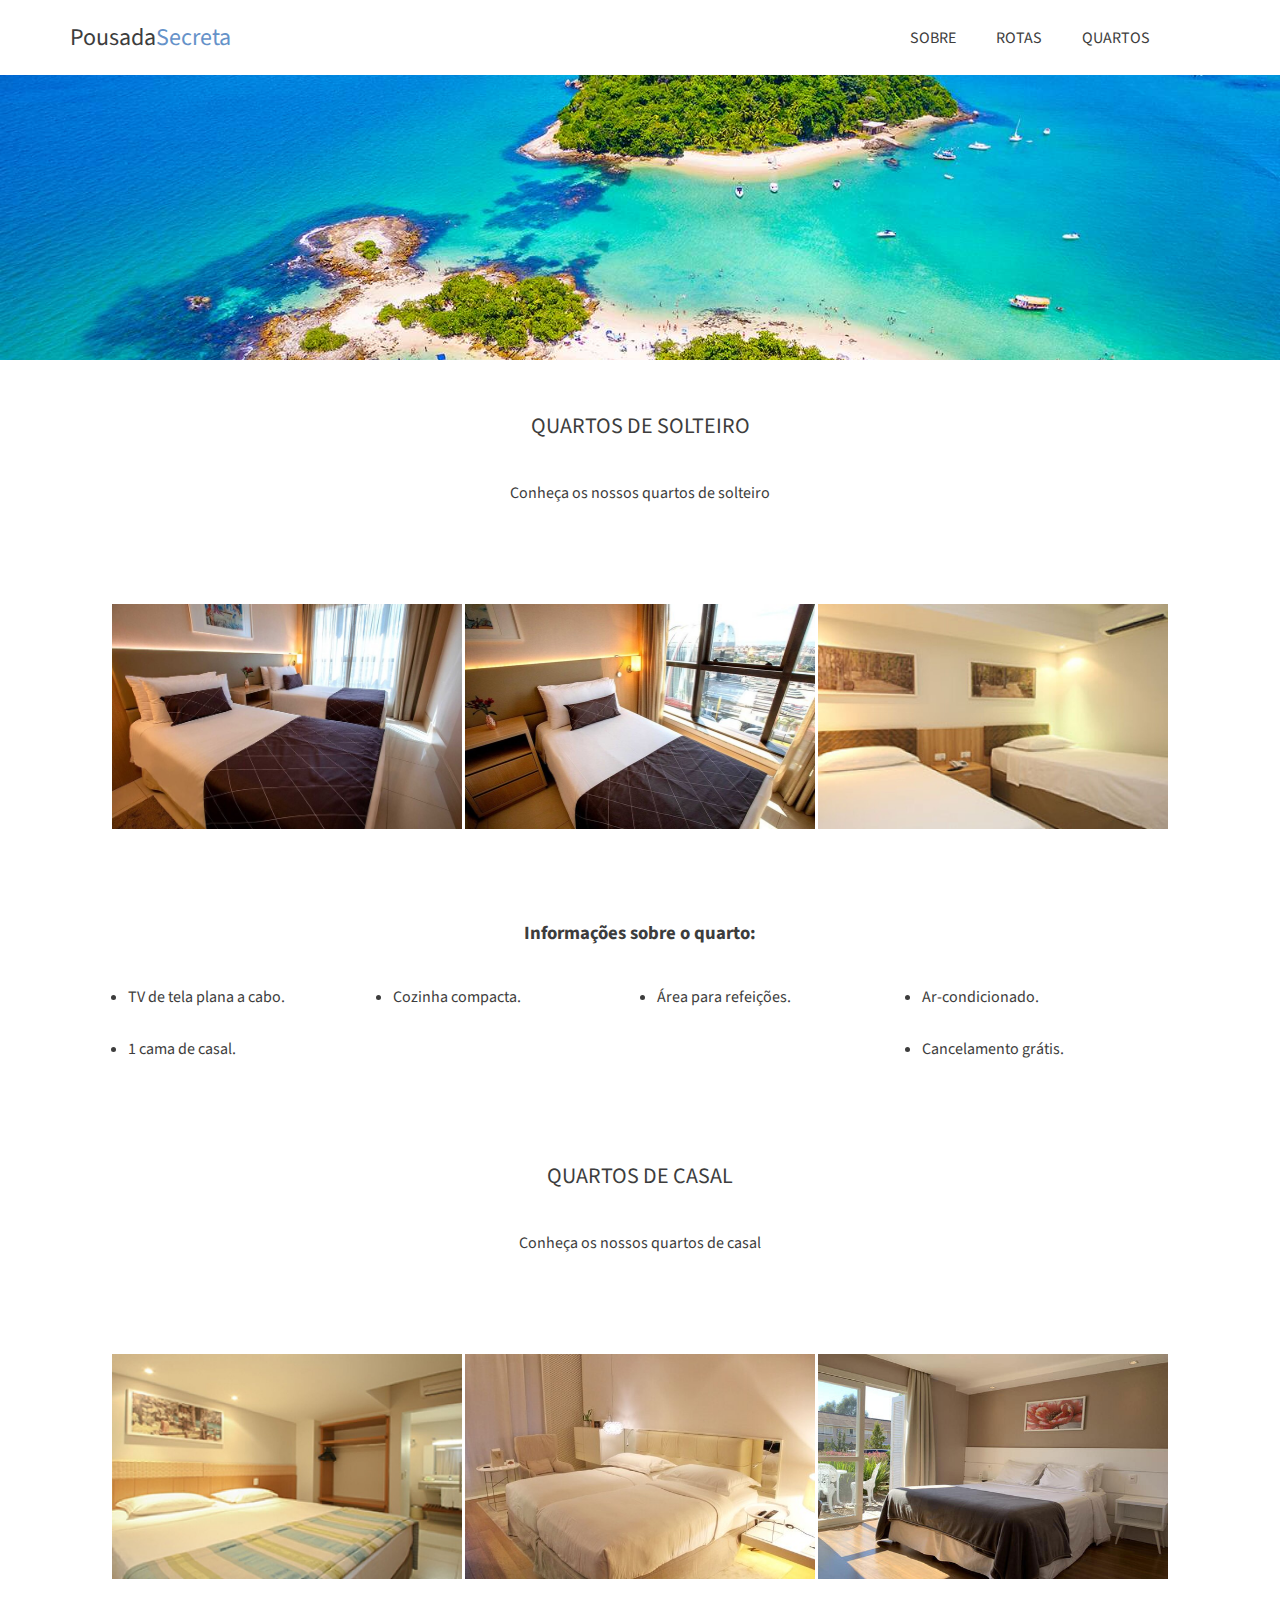
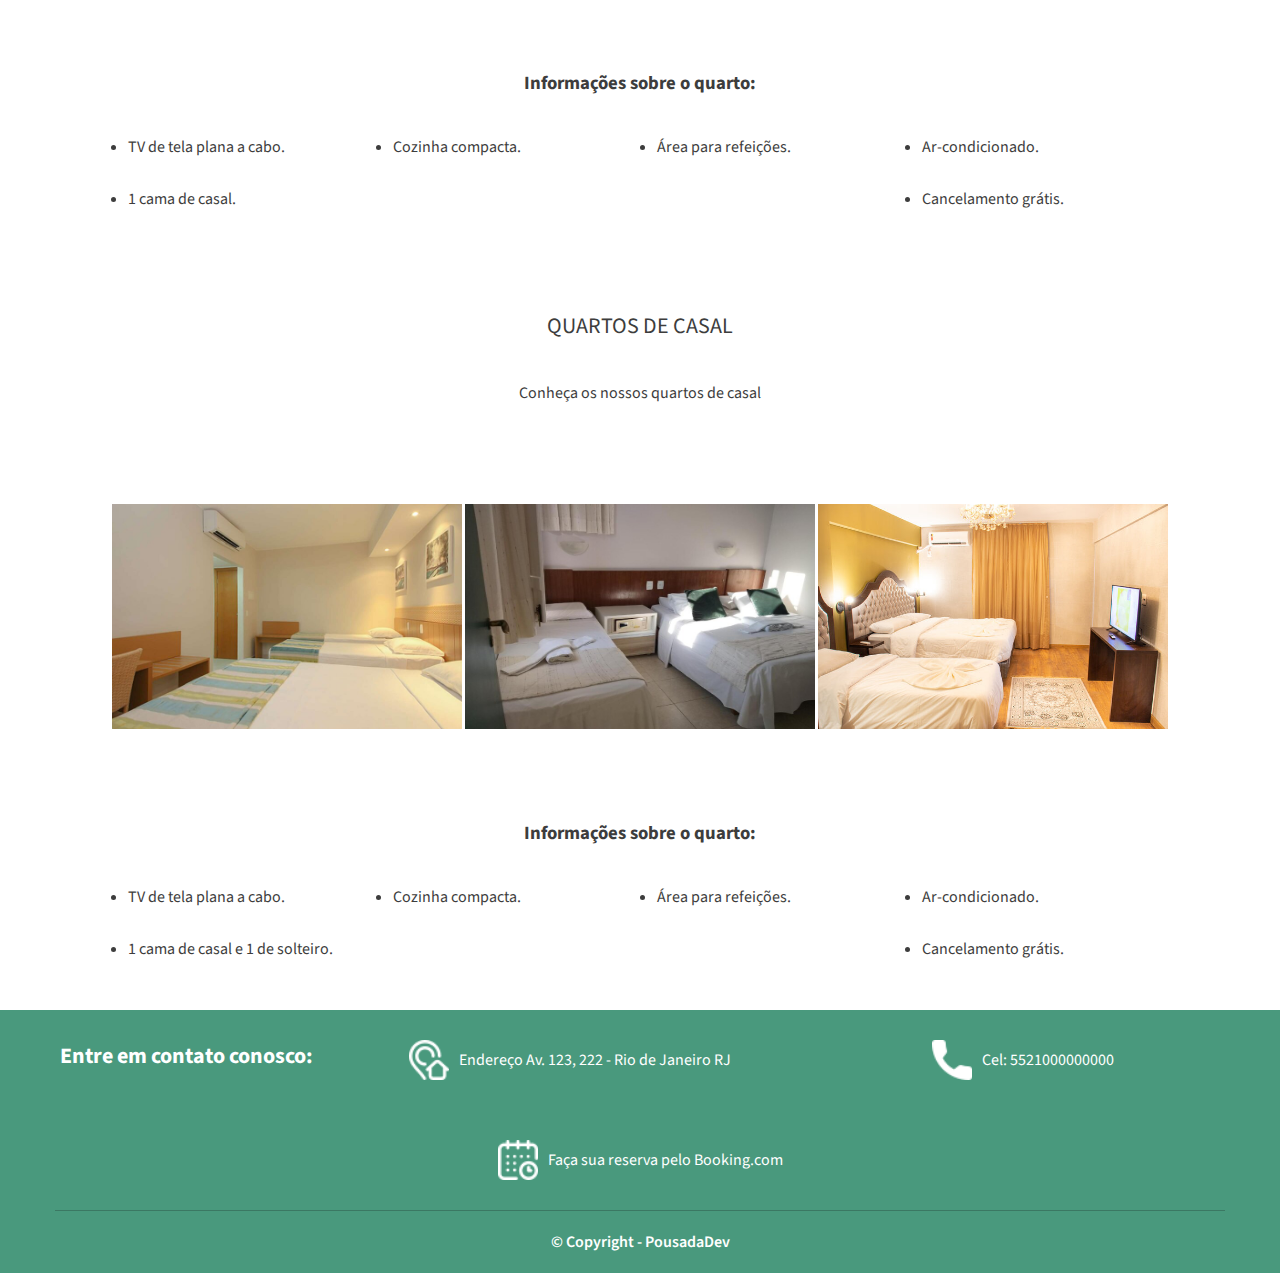
==== quartos.html @ 6cbaf8b3 "commit com alguns erros" ====
<!DOCTYPE html>
<html lang="en">
<head>
    <meta charset="UTF-8">
    <meta name="viewport" content="width=device-width, initial-scale=1.0">
    <link rel="stylesheet" href="css/style3.css">
    <link rel="stylesheet" href="css/quartos.css">
    <link rel="stylesheet" href="https://fonts.googleapis.com/css2?family=Source+Sans+Pro:ital,wght@0,200;0,300;0,400;0,600;0,700;0,900;1,200;1,300;1,400;1,600;1,700;1,900&display=swap
    ">
    <title>Quartos - Pousada Secreta</title>
</head>
<body>
    
    <div class="topo">
        <div class="topo_conteudo">
            <div class="topo_conteudo_logo">
                <a href="index3.html">Pousada<span>Secreta</span></a>
            </div>
                <div class="topo_conteudo_links">
                    <a href="index3.html#sobre">SOBRE</a>
                    <a href="index3.html#rotas">ROTAS</a>
                    <a href="quartos.html">QUARTOS<a>
            </div>
        </div>    
    </div>

    <div class="fundo"></div>
    <div id="solteiro" class="quartos container">
        <div class="quartos_intro">
            <h2>QUARTOS DE SOLTEIRO</h2>
            <p>Conheça os nossos quartos de solteiro</p>
        </div>
        <div class="quartos_expo padrao">
            <div>
                <img src="/assets/quarto-solteiro1.jpg" alt="">
                <img src="/assets/quarto-solteiro2.jpg" alt="">
                <img src="/assets/quarto-solteiro3.jpg" alt="">
            </div>
        </div>
        <div class="container-informacoes">
            <h3>Informações sobre o quarto:</h3>
            <ul class="lista-informacoes">
              <li>TV de tela plana a cabo.</li>
              <li>Cozinha compacta.</li>
              <li>Área para refeições.</li>
              <li>Ar-condicionado.</li>
              <li>1 cama de casal.</li>
              <li>Cancelamento grátis.</li>
            </ul>
          </div>
        </div>
    </div>

    <div id="casal" class="quartos container">
        <div class="quartos_intro">
            <h2>QUARTOS DE CASAL</h2>
            <p>Conheça os nossos quartos de casal</p>
        </div>
        <div class="quartos_expo padrao">
            <div>
                <img src="/assets/quarto-casal1.jpg" alt="">
                <img src="/assets/quarto-casal2.jpg" alt="">
                <img src="/assets/quarto-casal3.jpg" alt="">
            </div>
        </div>
        <div class="container-informacoes">
            <h3>Informações sobre o quarto:</h3>
            <ul class="lista-informacoes">
              <li>TV de tela plana a cabo.</li>
              <li>Cozinha compacta.</li>
              <li>Área para refeições.</li>
              <li>Ar-condicionado.</li>
              <li>1 cama de casal.</li>
              <li>Cancelamento grátis.</li>
            </ul>
          </div>
        </div>    
    </div>

    <div id="casal" class="quartos container">
        <div class="quartos_intro">
            <h2>QUARTOS DE CASAL</h2>
            <p>Conheça os nossos quartos de casal</p>
        </div>
        <div class="quartos_expo padrao">
            <div>
                <img src="/assets/quarto-familia1.jpg" alt="">
                <img src="/assets/quarto-familia2.jpg" alt="">
                <img src="/assets/quarto-familia3.jpg" alt="">
            </div>
        </div>
        <div class="container-informacoes">
            <h3>Informações sobre o quarto:</h3>
            <ul class="lista-informacoes">
              <li>TV de tela plana a cabo.</li>
              <li>Cozinha compacta.</li>
              <li>Área para refeições.</li>
              <li>Ar-condicionado.</li>
              <li>1 cama de casal e 1 de solteiro.</li>
              <li>Cancelamento grátis.</li>
            </ul>
          </div>
        </div>
      </div>    
    </div>

    <div class="footer">
        <div class="footer_container">
        <div class="footer_principal">
            <div class="card_footer">
                <h4>Entre em contato conosco:</h4>
            </div>

            <div class="card_footer">
                <a target="_blank" href="https://goo.gl/maps/wPAS58QxiTopxK6w7">
                    <img src="assets/icones/endereco.png" alt="">
                    <p>Endereço Av. 123, 222 - Rio de Janeiro RJ</p>
                </a>
            </div>

            <div class="card_footer">
                <img src="assets/icones/telefone.png" alt="">
                <p>Cel: 5521000000000</p>
            </div>
            
            <div class="card_footer">
                <a target="_blank" href="https://www.booking.com/searchresults.pt-br.html?aid=375635;label=msn-wLZ0m4wRNI00wFHQAaaO3w-79920787059858%3Atikwd-79920803013016%3Aaud-808219487%3Aloc-20%3Aneo%3Amte%3Adec%3Aqsbooking;sid=9ca5cbe6c9db71b34b98c0738ea780f4;dest_id=-666610;dest_type=city&">
                    <img src="assets/icones/calendario.png" alt="">
                    <p>Faça sua reserva pelo Booking.com</p>
                </a>
            </div>
        </div>
    </div>
    <div class="footer_copyright">
        © Copyright - PousadaDev
    </div>
</div>
</body>
</html>
---- css/style3.css ----
*{
    padding: 0;
    margin: 0;
    box-sizing: border-box;
    font-family: 'Source Sans Pro', sans-serif;
}

h2 {
    font-size: 22px;
    color: #3d3d3d;
    font-weight: normal;
}

.topo {
    width: 100%;
    position: fixed;
    background-color: #fff;
    padding: 20px 40px;
}

.topo_conteudo {
    background-color: #fff;
    display: flex;
    flex-wrap: wrap;
    justify-content: space-between;
    align-items: center;
    gap: 20px;
}

.topo_conteudo_logo {
    flex: 1 1 60%;
    font-size: 24px;
    padding-left: 30px;
}

.topo_conteudo_links {
    padding: 0 30px;
    flex: 1 0 15px;
    display: flex;
    gap: 40px;
    justify-content: space-between;
}

.topo_conteudo_logo a {
    text-decoration: none;
    color: #3d3d3d;
}

.topo_conteudo_logo span {
    color: #6592c9;
}

.topo_conteudo_links a{
    color: #3d3d3d;
    text-decoration: none;

}

/* BANNER DE FUNDO */


.container {
    display: flex;
    flex-direction: column;
    gap: 60px;
    padding: 50px 20px;
    text-align: center;
    color: #3d3d3d;
}

.main {
    height: 800px;
    background-image: url('/assets/img-fundo.jpg');
    background-size: cover;
    background-position: center;
    display: flex;
    justify-content: center;
    align-items: center;
    padding: 0 20px;
}
.main_texto {
    color: #fff;
    background-color: #0a9077b3;
    font-size: 28px;
    border: 1px solid white;
    border-radius: 4px;
    padding: 40px 20px;
    display: flex;
    flex-direction: column;
    align-items: center;
    gap: 40px;
}


/* QUARTOS */
.quartos_intro h2 {
    padding-bottom: 40px;
}

.quartos_intro p {
    padding-bottom: 40px;
    font-size: 16px;
}

.quartos_expo {
    display: flex;
    flex-wrap: wrap;
    align-items: center;
    justify-content: center;
    gap: 35px;
}

.quartos_expo img {
    width: 250px;
    padding-bottom: 25px;
}

.quartos_expo p {
    padding-bottom: 30px;
    border-bottom: 2px solid #00836a;
    font-weight: bold;
    color: #3d3d3d;
}

.quartos_expo a {
   text-decoration: none;
}

.rotas_descricao {
    color: #3d3d3d;
    display: flex;
    flex-direction: column;
    gap: 30px;
}

.sobre_descricao {
    display: flex;
    flex-direction: column;
    gap: 30px;
}

.box_cards {
    display: flex;
    flex-wrap: wrap;
    justify-content: space-between;
    gap: 30px;
    max-width: 1024px;
    margin: 0 auto;
}

.card {
    flex: 1 0 350px;
    height: 120px;
    display: flex;
    align-items: center;
    justify-content: space-between;
    gap: 10px;
    text-align: left;
    background-color: #f1f1f1;
}

.card_descricao {
    width: 100%;
    height: 100%;
    padding: 0px 10px;
    display: flex;
    flex-direction: column;
    justify-content: center;
    gap: 10px;
}

.card_imagem {
    width: 30%;
    height: 100%;
}

.card_imagem img {
    width: 100%;
    height: 100%;
    object-fit: cover;
}
/* footer  */


.footer {
    background-color: #49997d;
    color: #fff;
}

.footer_principal {
    display: flex;
    flex-wrap: wrap;
    justify-content: space-between;
    gap: 60px;
    padding: 30px 60px ;
}

.card_footer {
    flex: 1 0 250px;
    display: flex;
    justify-content: center;
    align-items: center;
}

.card_footer h4 {
    font-size: 22px;
}

.card_footer a {
    display: flex;
    align-items: center;
    color: #fff;
    text-align: left;
    text-decoration: none;
}

.card_footer p {
    margin-left: 10px;
}

.card_footer img {
    width: 40px;
    height: 40px;
}

.footer_copyright {
    padding: 20px;
    font-weight: 600;
    text-align: center;
    border-top: 1px solid #3b7863;
    margin: 0 55px
}
---- css/quartos.css ----
*{
    padding: 0;
    margin: 0;
    box-sizing: border-box;
    font-family: 'Source Sans Pro', sans-serif;
}

.fundo {
    background-image: url('/assets/img-fundo.jpg');
    background-position:top;
    background-size: cover;
    height: 40vh;
    width: 100%;
    padding: 0 20px;
    display: flex;
    justify-content: center;
    align-items: center;
}

.padrao img {
    width: 350px;
    height: 250px;
    flex-grow: 1;
  }
  
  .container-informacoes {
    max-width: 1024px;
    margin: 0 auto;
    display: flex;
    flex-direction: column;
    gap: 40px;
    align-items: center;
  }
  
  .lista-informacoes {
    display: flex;
    align-items: center;
    justify-content: space-between;
    gap: 30px;
    flex-wrap: wrap;
  }
  
  .lista-informacoes li {
    width: 230px;
    text-align: left;
  }
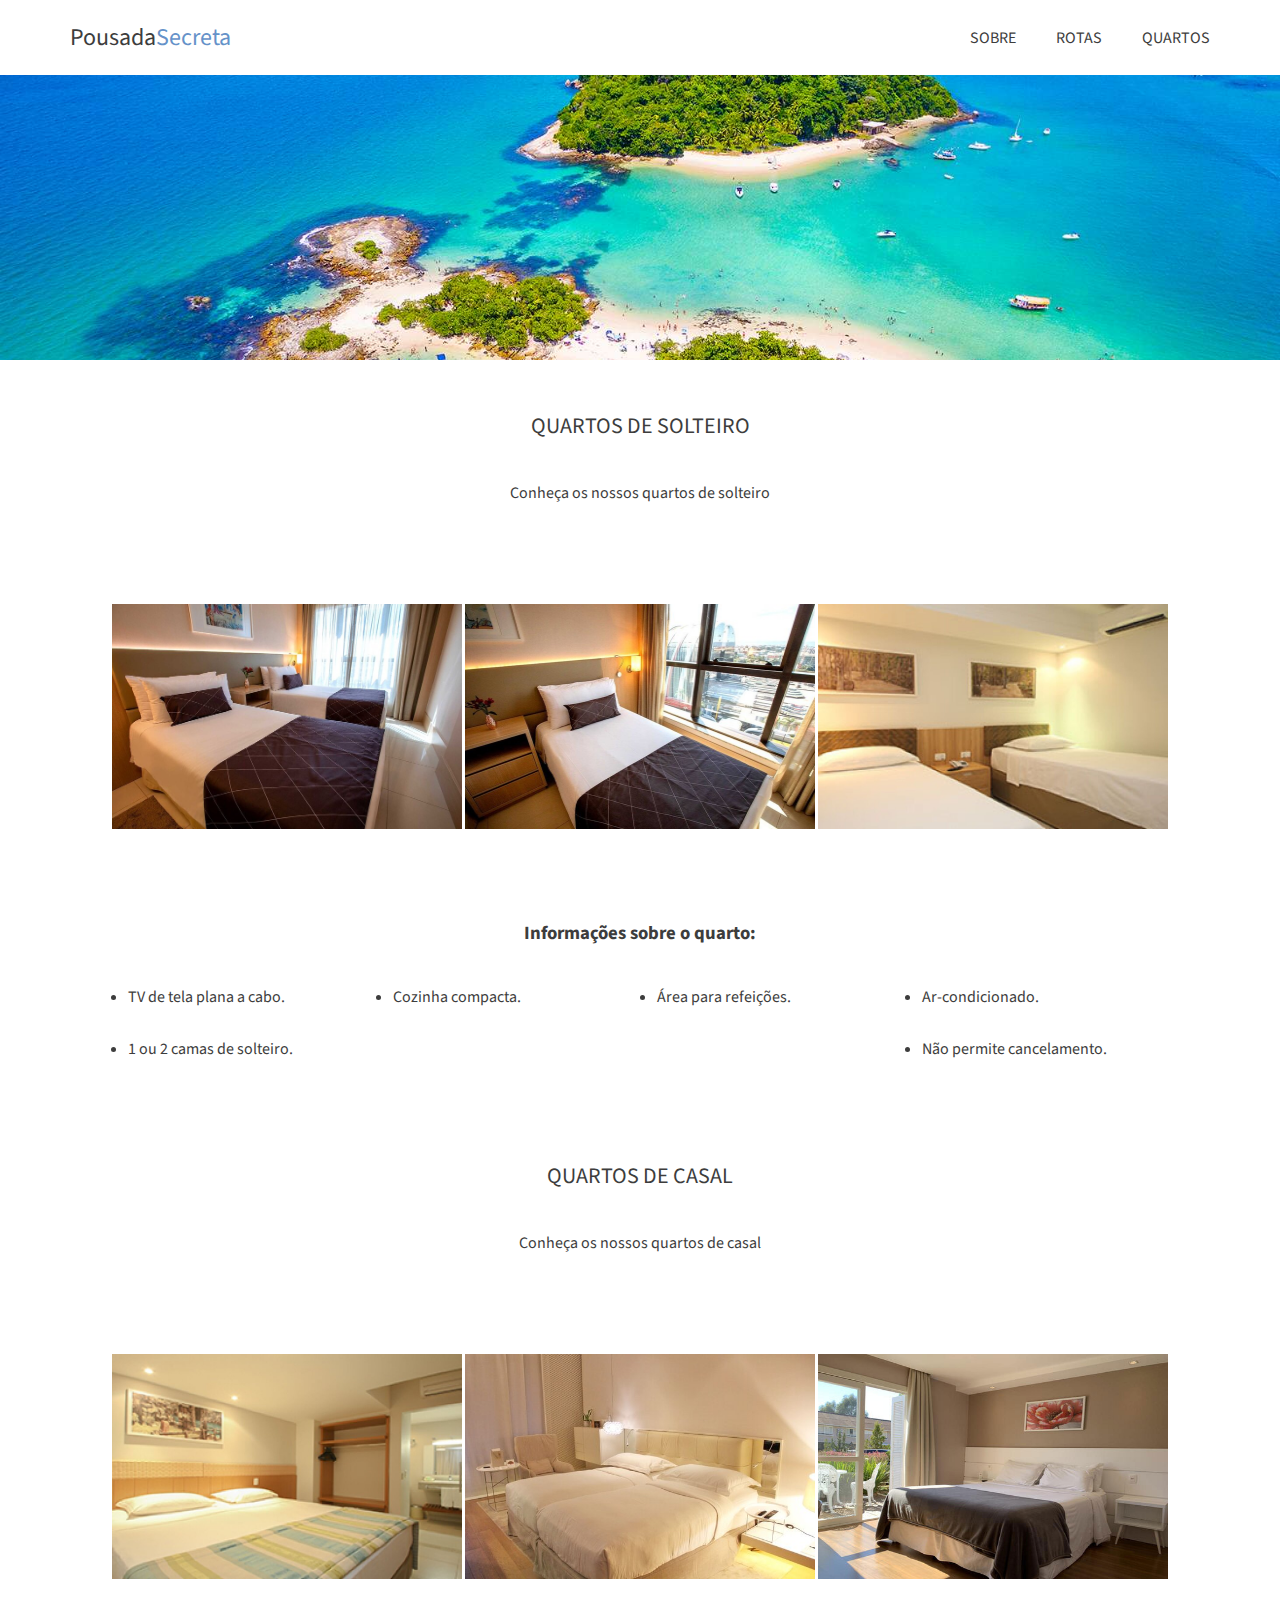
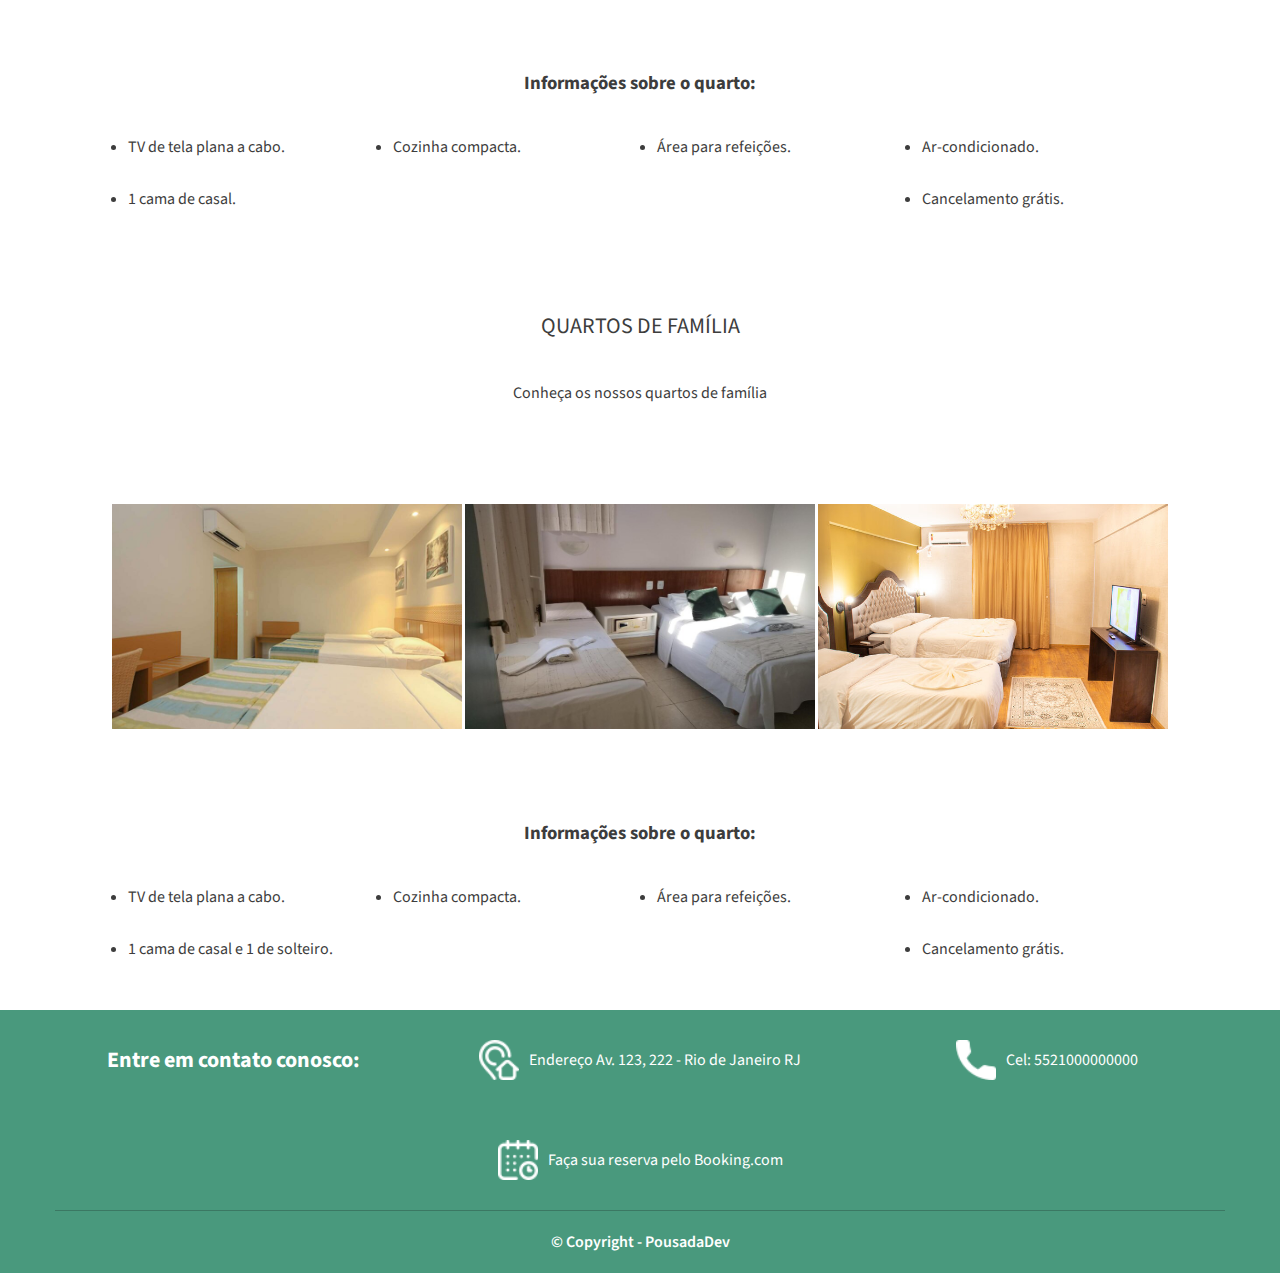
==== commit cb93ffc6: "commit project completed" ====
--- a/quartos.html
+++ b/quartos.html
@@ -1,30 +1,31 @@
 <!DOCTYPE html>
-<html lang="en">
+<html>
+
 <head>
-    <meta charset="UTF-8">
-    <meta name="viewport" content="width=device-width, initial-scale=1.0">
-    <link rel="stylesheet" href="css/style3.css">
-    <link rel="stylesheet" href="css/quartos.css">
-    <link rel="stylesheet" href="https://fonts.googleapis.com/css2?family=Source+Sans+Pro:ital,wght@0,200;0,300;0,400;0,600;0,700;0,900;1,200;1,300;1,400;1,600;1,700;1,900&display=swap
-    ">
-    <title>Quartos - Pousada Secreta</title>
+  <meta charset="UTF-8" />
+  <title>Quartos - Pousada Secreta</title>
+  <link
+    href="https://fonts.googleapis.com/css2?family=Source+Sans+Pro:ital,wght@0,200;0,300;0,400;0,600;0,700;0,900;1,200;1,300;1,400;1,600;1,700;1,900&display=swap"
+    rel="stylesheet" />
+  <link rel="stylesheet" href="/css/estilo.css" />
+  <link rel="stylesheet" href="/css/quartos.css">
 </head>
+
 <body>
-    
-    <div class="topo">
-        <div class="topo_conteudo">
-            <div class="topo_conteudo_logo">
-                <a href="index3.html">Pousada<span>Secreta</span></a>
+    <header>
+        <nav>
+            <div class="logo">
+                <a href="index.html">Pousada<span>Secreta</span></a>
             </div>
-                <div class="topo_conteudo_links">
-                    <a href="index3.html#sobre">SOBRE</a>
-                    <a href="index3.html#rotas">ROTAS</a>
-                    <a href="quartos.html">QUARTOS<a>
-            </div>
-        </div>    
-    </div>
+            <div class="links">
+                <a href="index.html#sobre">SOBRE</a>
+                <a href="index.html#rotas">ROTAS</a>
+                <a href="quartos.html#fundo">QUARTOS</a>
+            </div>    
+        </nav>
+    </header>
 
-    <div class="fundo"></div>
+    <div id="fundo" class="fundo"></div>
     <div id="solteiro" class="quartos container">
         <div class="quartos_intro">
             <h2>QUARTOS DE SOLTEIRO</h2>
@@ -40,14 +41,13 @@
         <div class="container-informacoes">
             <h3>Informações sobre o quarto:</h3>
             <ul class="lista-informacoes">
-              <li>TV de tela plana a cabo.</li>
-              <li>Cozinha compacta.</li>
-              <li>Área para refeições.</li>
-              <li>Ar-condicionado.</li>
-              <li>1 cama de casal.</li>
-              <li>Cancelamento grátis.</li>
+                <li>TV de tela plana a cabo.</li>
+                <li>Cozinha compacta.</li>
+                <li>Área para refeições.</li>
+                <li>Ar-condicionado.</li>
+                <li>1 ou 2 camas de solteiro.</li>
+                <li>Não permite cancelamento.</li>
             </ul>
-          </div>
         </div>
     </div>
 
@@ -79,8 +79,8 @@
 
     <div id="casal" class="quartos container">
         <div class="quartos_intro">
-            <h2>QUARTOS DE CASAL</h2>
-            <p>Conheça os nossos quartos de casal</p>
+            <h2>QUARTOS DE FAMÍLIA</h2>
+            <p>Conheça os nossos quartos de família</p>
         </div>
         <div class="quartos_expo padrao">
             <div>
@@ -106,34 +106,33 @@
 
     <div class="footer">
         <div class="footer_container">
-        <div class="footer_principal">
-            <div class="card_footer">
-                <h4>Entre em contato conosco:</h4>
-            </div>
+            <div class="footer_principal">
+                <div class="card_footer">
+                    <h4>Entre em contato conosco:</h4>
+                </div>
 
-            <div class="card_footer">
-                <a target="_blank" href="https://goo.gl/maps/wPAS58QxiTopxK6w7">
-                    <img src="assets/icones/endereco.png" alt="">
-                    <p>Endereço Av. 123, 222 - Rio de Janeiro RJ</p>
-                </a>
-            </div>
+                <div class="card_footer">
+                    <a target="_blank" href="https://goo.gl/maps/wPAS58QxiTopxK6w7">
+                        <img src="assets/icones/endereco.png" alt="">
+                        <p>Endereço Av. 123, 222 - Rio de Janeiro RJ</p>
+                    </a>
+                </div>
 
-            <div class="card_footer">
-                <img src="assets/icones/telefone.png" alt="">
-                <p>Cel: 5521000000000</p>
-            </div>
-            
-            <div class="card_footer">
-                <a target="_blank" href="https://www.booking.com/searchresults.pt-br.html?aid=375635;label=msn-wLZ0m4wRNI00wFHQAaaO3w-79920787059858%3Atikwd-79920803013016%3Aaud-808219487%3Aloc-20%3Aneo%3Amte%3Adec%3Aqsbooking;sid=9ca5cbe6c9db71b34b98c0738ea780f4;dest_id=-666610;dest_type=city&">
-                    <img src="assets/icones/calendario.png" alt="">
-                    <p>Faça sua reserva pelo Booking.com</p>
-                </a>
+                <div class="card_footer">
+                    <img src="assets/icones/telefone.png" alt="">
+                    <p>Cel: 5521000000000</p>
+                </div>
+                
+                <div class="card_footer">
+                    <a target="_blank" href="https://www.booking.com/searchresults.pt-br.html?aid=375635;label=msn-wLZ0m4wRNI00wFHQAaaO3w-79920787059858%3Atikwd-79920803013016%3Aaud-808219487%3Aloc-20%3Aneo%3Amte%3Adec%3Aqsbooking;sid=9ca5cbe6c9db71b34b98c0738ea780f4;dest_id=-666610;dest_type=city&">
+                        <img src="assets/icones/calendario.png" alt="">
+                        <p>Faça sua reserva pelo Booking.com</p>
+                    </a>
+                </div>
             </div>
         </div>
+        <div class="footer_copyright">
+            © Copyright - PousadaDev
+        </div>
     </div>
-    <div class="footer_copyright">
-        © Copyright - PousadaDev
-    </div>
-</div>
-</body>
-</html>+</body>--- a/css/estilo.css
+++ b/css/estilo.css
@@ -0,0 +1,224 @@
+*{
+    padding: 0;
+    margin: 0;
+    box-sizing: border-box;
+    font-family: 'Source Sans Pro', sans-serif;
+}
+
+h2 {
+    font-size: 22px;
+    color: #3d3d3d;
+    font-weight: normal;
+}
+
+header { 
+    width: 100%;
+    position: fixed;
+    background-color: #fff;
+    padding: 20px 40px;
+}
+nav { 
+    display: flex;
+    flex-wrap: wrap;
+    justify-content: space-between;
+    align-items: center;
+    gap: 20px;
+}
+
+nav .logo {
+    flex: 1 1 60%;
+    font-size: 24px;
+    padding-left: 30px;
+}
+
+nav .logo a, nav .links a{ 
+    text-decoration: none;
+    color: #3d3d3d;
+}
+
+nav .logo span {
+    color: #6592c9;
+}
+
+nav .links {
+    padding: 0 30px;
+    flex: 1 0 15px;
+    display: flex;
+    gap: 40px;
+    justify-content: space-between;
+}
+
+/* BANNER DE FUNDO */
+
+.container {
+    display: flex;
+    flex-direction: column;
+    gap: 60px;
+    padding: 50px 20px;
+    text-align: center;
+    color: #3d3d3d;
+}
+
+.main {
+    height: 800px;
+    background-image: url('/assets/img-fundo.jpg');
+    background-size: cover;
+    background-position: center;
+    display: flex;
+    justify-content: center;
+    align-items: center;
+    padding: 0 20px;
+}
+.main_texto {
+    color: #fff;
+    background-color: #0a9077b3;
+    font-size: 28px;
+    border: 1px solid white;
+    border-radius: 4px;
+    padding: 40px 20px;
+    display: flex;
+    flex-direction: column;
+    align-items: center;
+    gap: 40px;
+}
+
+
+/* QUARTOS */
+.quartos_intro h2 {
+    padding-bottom: 40px;
+}
+
+.quartos_intro p {
+    padding-bottom: 40px;
+    font-size: 16px;
+}
+
+.quartos_expo {
+    display: flex;
+    flex-wrap: wrap;
+    align-items: center;
+    justify-content: center;
+    gap: 35px;
+}
+
+.quartos_expo img {
+    width: 250px;
+    padding-bottom: 25px;
+}
+
+.quartos_expo p {
+    padding-bottom: 30px;
+    border-bottom: 2px solid #00836a;
+    font-weight: bold;
+    color: #3d3d3d;
+}
+
+.quartos_expo a {
+   text-decoration: none;
+}
+
+.rotas_descricao {
+    color: #3d3d3d;
+    display: flex;
+    flex-direction: column;
+    gap: 30px;
+}
+
+.sobre_descricao {
+    display: flex;
+    flex-direction: column;
+    gap: 30px;
+}
+
+.box_cards {
+    display: flex;
+    flex-wrap: wrap;
+    justify-content: space-between;
+    gap: 30px;
+    max-width: 1024px;
+    margin: 0 auto;
+}
+
+.card {
+    flex: 1 0 350px;
+    height: 120px;
+    display: flex;
+    align-items: center;
+    justify-content: space-between;
+    gap: 10px;
+    text-align: left;
+    background-color: #f1f1f1;
+}
+
+.card_descricao {
+    width: 100%;
+    height: 100%;
+    padding: 0px 10px;
+    display: flex;
+    flex-direction: column;
+    justify-content: center;
+    gap: 10px;
+}
+
+.card_imagem {
+    width: 30%;
+    height: 100%;
+}
+
+.card_imagem img {
+    width: 100%;
+    height: 100%;
+    object-fit: cover; 
+}
+
+/* footer  */
+
+
+.footer {
+    background-color: #49997d;
+    color: #fff;
+}
+
+.footer_principal {
+    display: flex;
+    flex-wrap: wrap;
+    justify-content: space-between;
+    gap: 60px;
+    padding: 30px 60px ;
+}
+
+.card_footer {
+    flex: 1 0 250px;
+    display: flex;
+    justify-content: center;
+    align-items: center;
+}
+
+.card_footer h4 {
+    font-size: 22px;
+}
+
+.card_footer a {
+    display: flex;
+    align-items: center;
+    color: #fff;
+    text-align: left;
+    text-decoration: none;
+}
+
+.card_footer p {
+    margin-left: 10px;
+}
+
+.card_footer img {
+    width: 40px;
+    height: 40px;
+}
+
+.footer_copyright {
+    padding: 20px;
+    font-weight: 600;
+    text-align: center;
+    border-top: 1px solid #3b7863;
+    margin: 0 55px
+} --- a/css/quartos.css
+++ b/css/quartos.css
@@ -1,4 +1,3 @@
-
 *{
     padding: 0;
     margin: 0;
